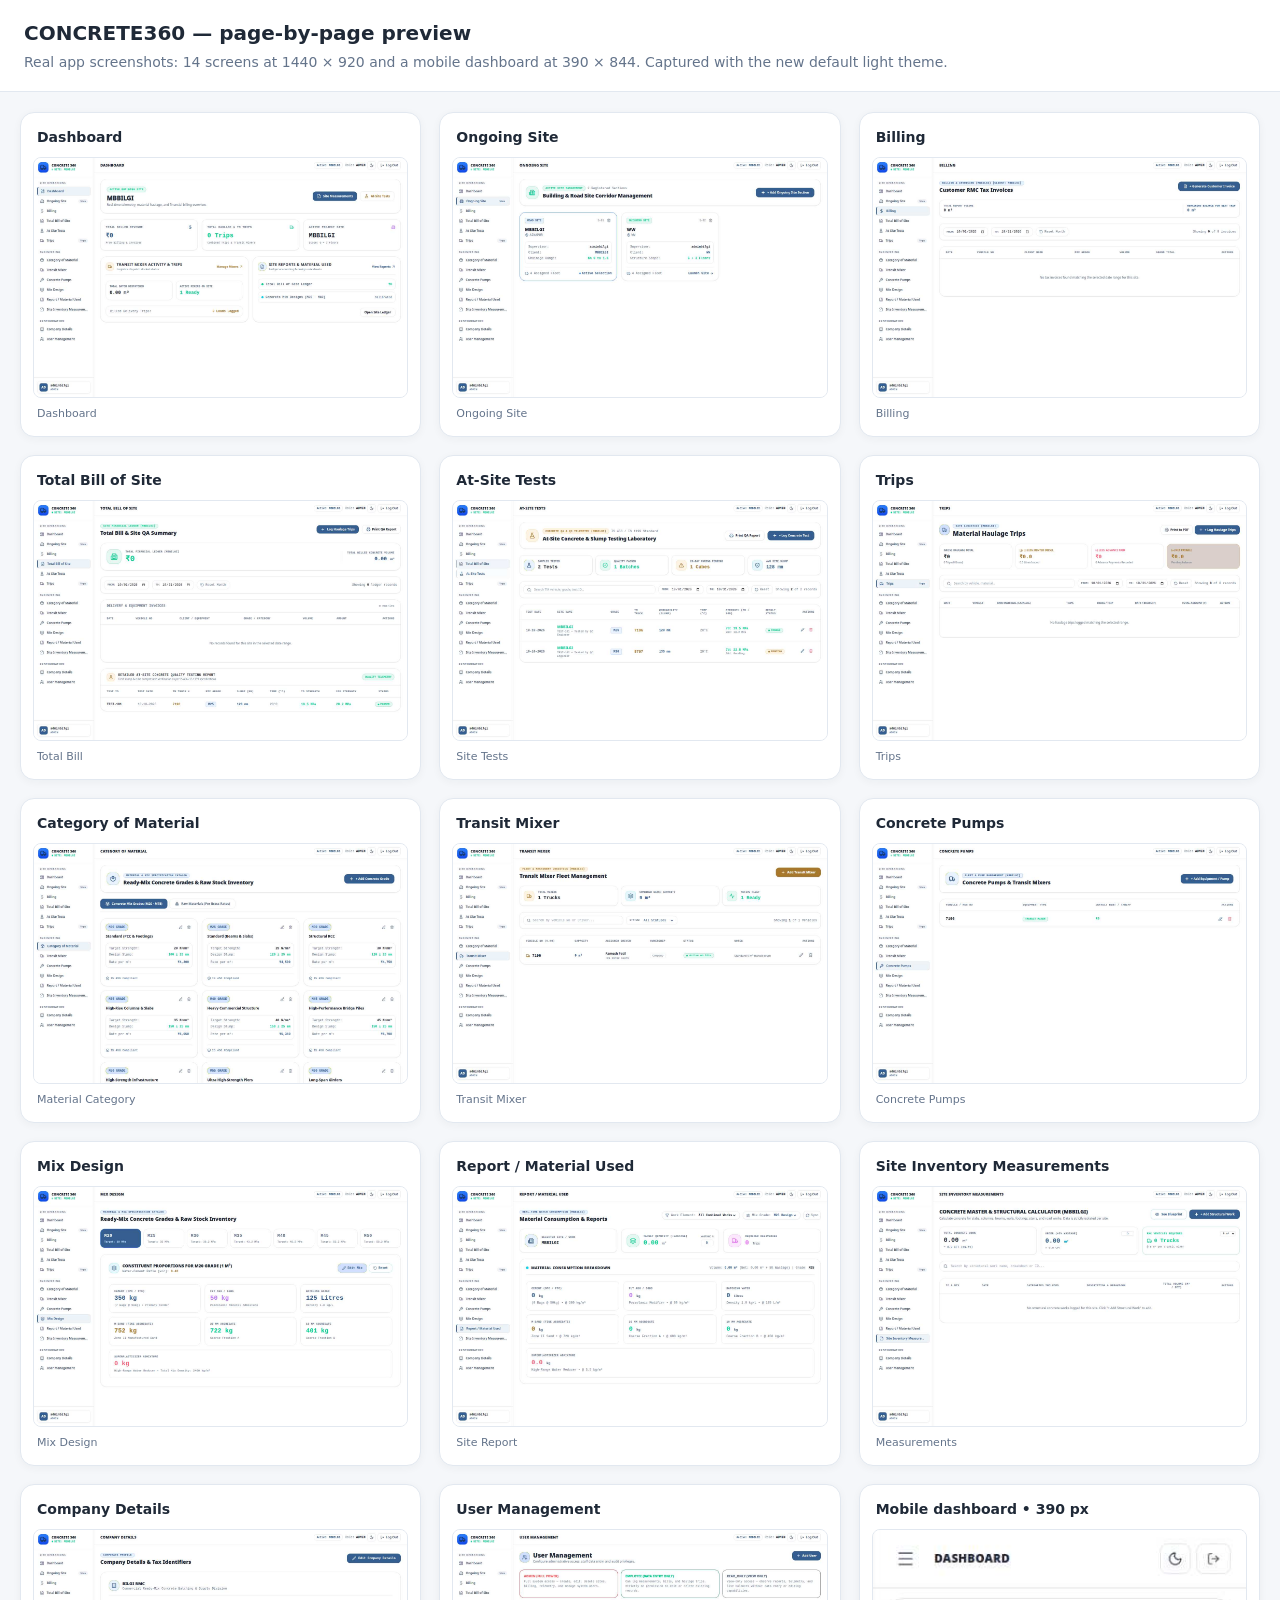
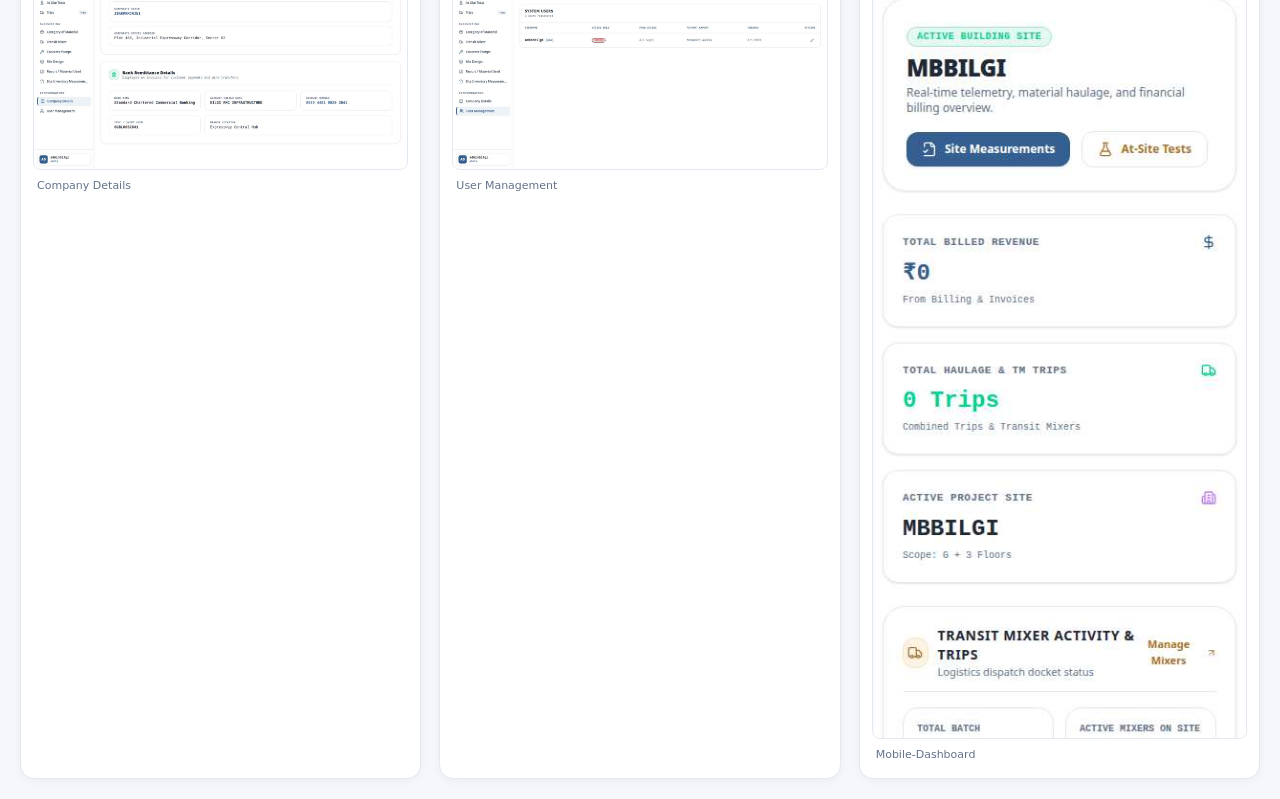
==== PAGE_PREVIEW.html @ e51e4912 "Add files via upload" ====
<!doctype html><html lang="en"><head><meta charset="utf-8"><meta name="viewport" content="width=device-width,initial-scale=1"><title>CONCRETE360 page previews</title><style>*{box-sizing:border-box}body{margin:0;background:#f5f7fa;color:#1f2937;font:14px/1.5 system-ui,sans-serif}header{position:sticky;top:0;background:#fff;border-bottom:1px solid #e2e8f0;padding:18px 24px;z-index:2}h1{font-size:20px;margin:0 0 4px}header p{margin:0;color:#64748b}main{max-width:1600px;margin:auto;padding:20px;display:grid;grid-template-columns:repeat(auto-fit,minmax(380px,1fr));gap:18px}article{background:white;border:1px solid #e2e8f0;border-radius:14px;padding:12px;box-shadow:0 2px 8px #1f29370b}article h2{font-size:14px;margin:2px 4px 9px}article img{display:block;width:100%;height:auto;border:1px solid #e2e8f0;border-radius:8px}article p{margin:8px 4px 2px;color:#64748b;font-size:11px;text-transform:capitalize}@media(max-width:500px){main{grid-template-columns:1fr;padding:10px}header{padding:14px}}</style></head><body><header><h1>CONCRETE360 — page-by-page preview</h1><p>Real app screenshots: 14 screens at 1440 × 920 and a mobile dashboard at 390 × 844. Captured with the new default light theme.</p></header><main><article><h2>Dashboard</h2><img src="[data-uri]" alt="Dashboard app preview"/><p>dashboard</p></article>
<article><h2>Ongoing Site</h2><img src="[data-uri]" alt="Ongoing Site app preview"/><p>ongoing site</p></article>
<article><h2>Billing</h2><img src="[data-uri]" alt="Billing app preview"/><p>billing</p></article>
<article><h2>Total Bill of Site</h2><img src="[data-uri]" alt="Total Bill of Site app preview"/><p>total bill</p></article>
<article><h2>At-Site Tests</h2><img src="[data-uri]" alt="At-Site Tests app preview"/><p>site tests</p></article>
<article><h2>Trips</h2><img src="[data-uri]" alt="Trips app preview"/><p>trips</p></article>
<article><h2>Category of Material</h2><img src="[data-uri]" alt="Category of Material app preview"/><p>material category</p></article>
<article><h2>Transit Mixer</h2><img src="[data-uri]" alt="Transit Mixer app preview"/><p>transit mixer</p></article>
<article><h2>Concrete Pumps</h2><img src="[data-uri]" alt="Concrete Pumps app preview"/><p>concrete pumps</p></article>
<article><h2>Mix Design</h2><img src="[data-uri]" alt="Mix Design app preview"/><p>mix design</p></article>
<article><h2>Report / Material Used</h2><img src="[data-uri]" alt="Report / Material Used app preview"/><p>site report</p></article>
<article><h2>Site Inventory Measurements</h2><img src="[data-uri]" alt="Site Inventory Measurements app preview"/><p>measurements</p></article>
<article><h2>Company Details</h2><img src="[data-uri]" alt="Company Details app preview"/><p>company details</p></article>
<article><h2>User Management</h2><img src="[data-uri]" alt="User Management app preview"/><p>user management</p></article>
<article><h2>Mobile dashboard • 390 px</h2><img src="[data-uri]" alt="Mobile dashboard • 390 px app preview"/><p>mobile-dashboard</p></article></main></body></html>
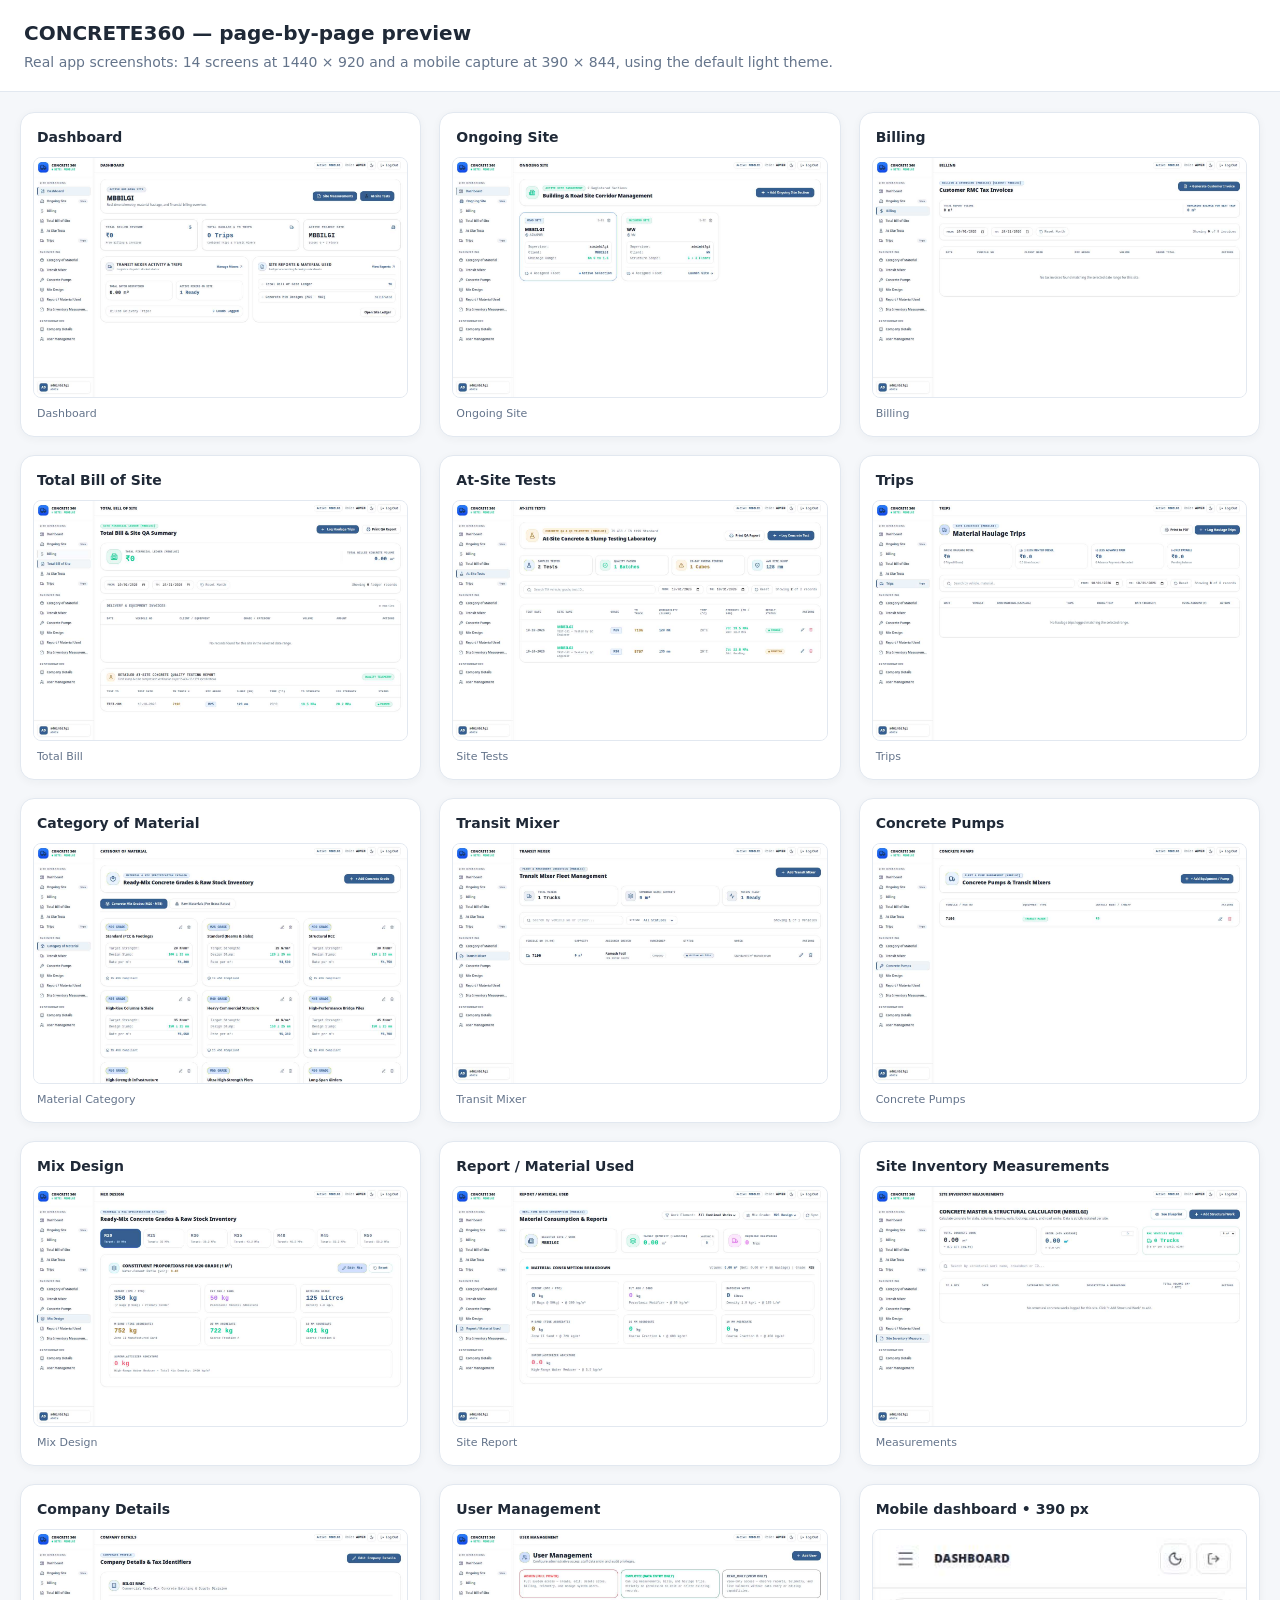
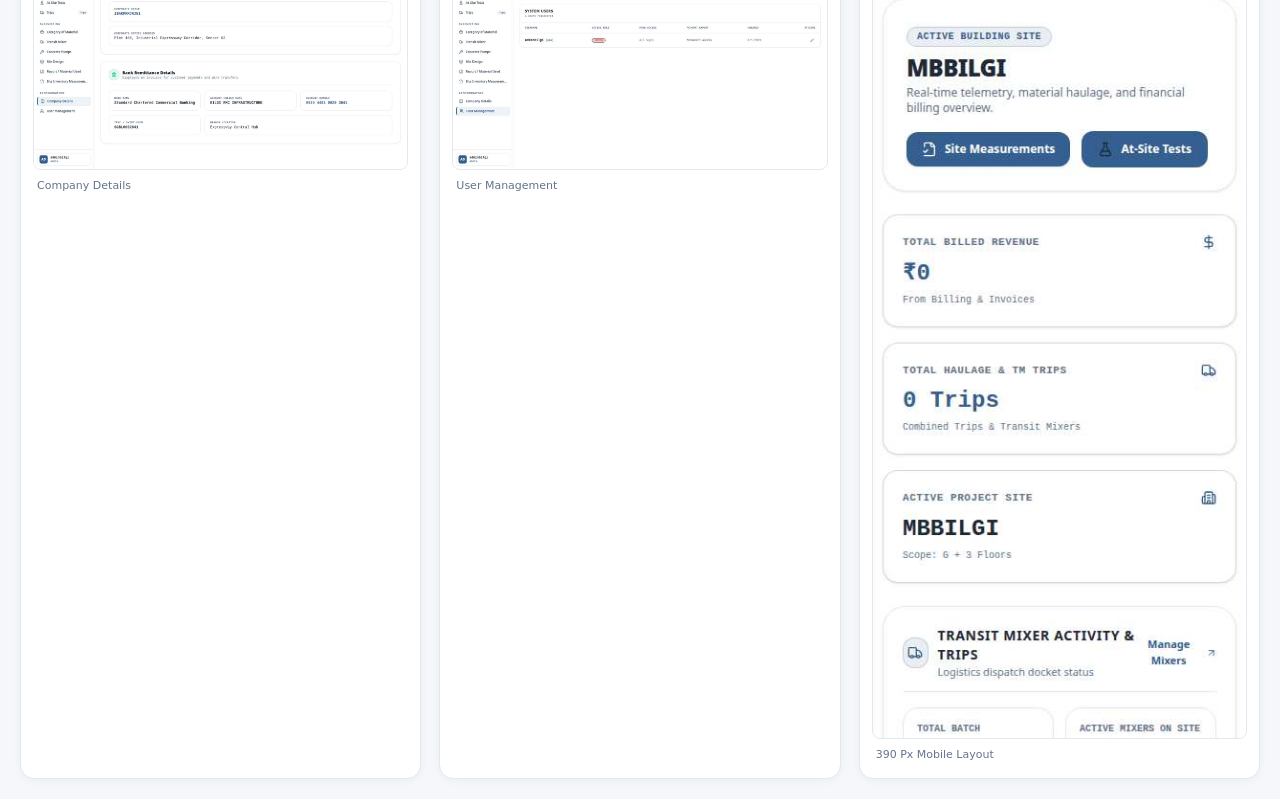
==== commit 708de8c7: "Add files via upload" ====
--- a/PAGE_PREVIEW.html
+++ b/PAGE_PREVIEW.html
@@ -1,15 +1,15 @@
-<!doctype html><html lang="en"><head><meta charset="utf-8"><meta name="viewport" content="width=device-width,initial-scale=1"><title>CONCRETE360 page previews</title><style>*{box-sizing:border-box}body{margin:0;background:#f5f7fa;color:#1f2937;font:14px/1.5 system-ui,sans-serif}header{position:sticky;top:0;background:#fff;border-bottom:1px solid #e2e8f0;padding:18px 24px;z-index:2}h1{font-size:20px;margin:0 0 4px}header p{margin:0;color:#64748b}main{max-width:1600px;margin:auto;padding:20px;display:grid;grid-template-columns:repeat(auto-fit,minmax(380px,1fr));gap:18px}article{background:white;border:1px solid #e2e8f0;border-radius:14px;padding:12px;box-shadow:0 2px 8px #1f29370b}article h2{font-size:14px;margin:2px 4px 9px}article img{display:block;width:100%;height:auto;border:1px solid #e2e8f0;border-radius:8px}article p{margin:8px 4px 2px;color:#64748b;font-size:11px;text-transform:capitalize}@media(max-width:500px){main{grid-template-columns:1fr;padding:10px}header{padding:14px}}</style></head><body><header><h1>CONCRETE360 — page-by-page preview</h1><p>Real app screenshots: 14 screens at 1440 × 920 and a mobile dashboard at 390 × 844. Captured with the new default light theme.</p></header><main><article><h2>Dashboard</h2><img src="[data-uri]" alt="Dashboard app preview"/><p>dashboard</p></article>
-<article><h2>Ongoing Site</h2><img src="[data-uri]" alt="Ongoing Site app preview"/><p>ongoing site</p></article>
-<article><h2>Billing</h2><img src="[data-uri]" alt="Billing app preview"/><p>billing</p></article>
-<article><h2>Total Bill of Site</h2><img src="[data-uri]" alt="Total Bill of Site app preview"/><p>total bill</p></article>
-<article><h2>At-Site Tests</h2><img src="[data-uri]